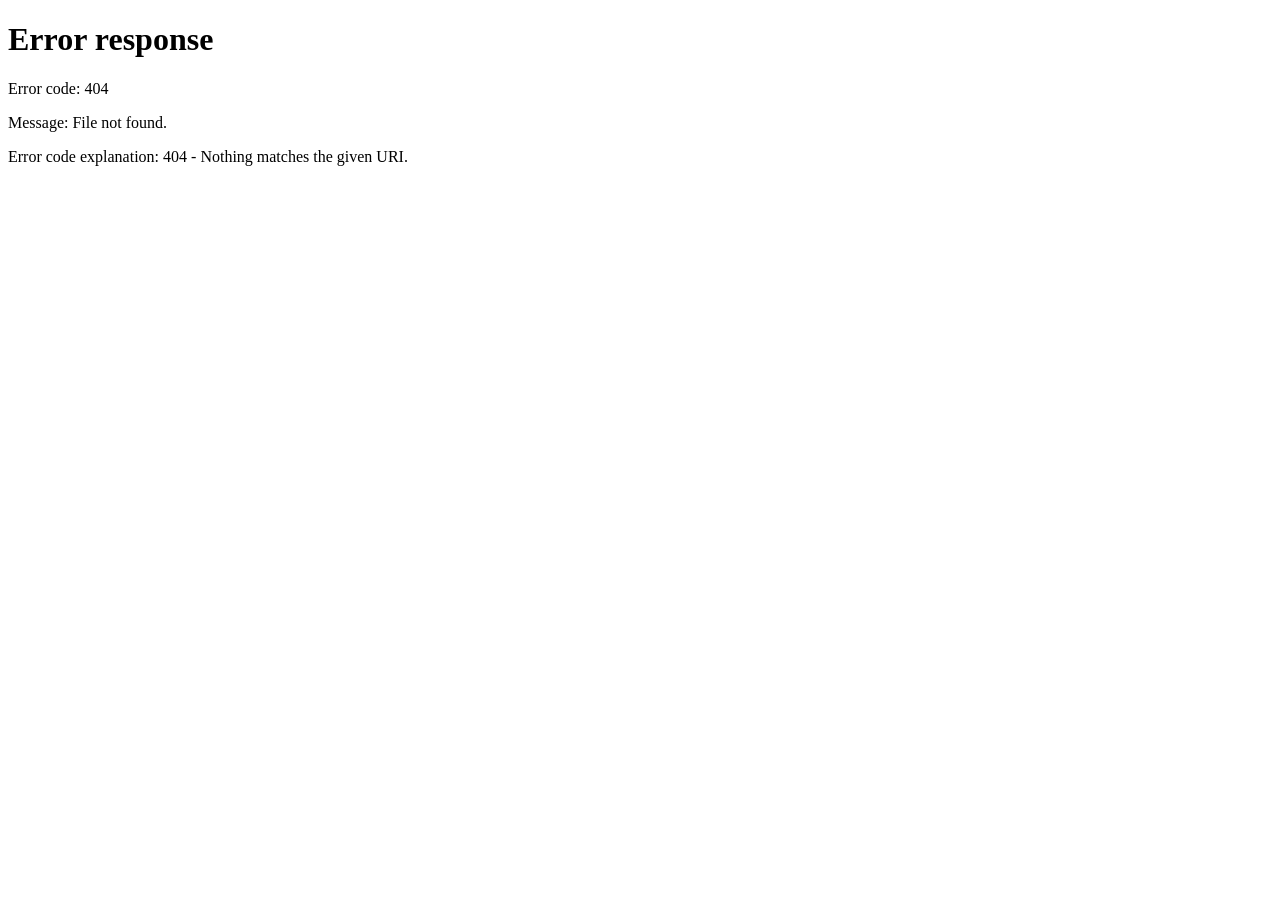
==== index.html @ 9633d03a "Create index.html" ====
<!DOCTYPE html>
<html lang="en">
<head>
    <meta charset="UTF-8">
    <title>Arellano_CV</title>
    <style>
        body, html { margin: 0; padding: 0; height: 100%; overflow: hidden; }
        iframe { width: 100%; height: 100%; border: none; }
    </style>
</head>
<body>
    <iframe src="./Arellano_CV.pdf"></iframe>
</body>
</html>
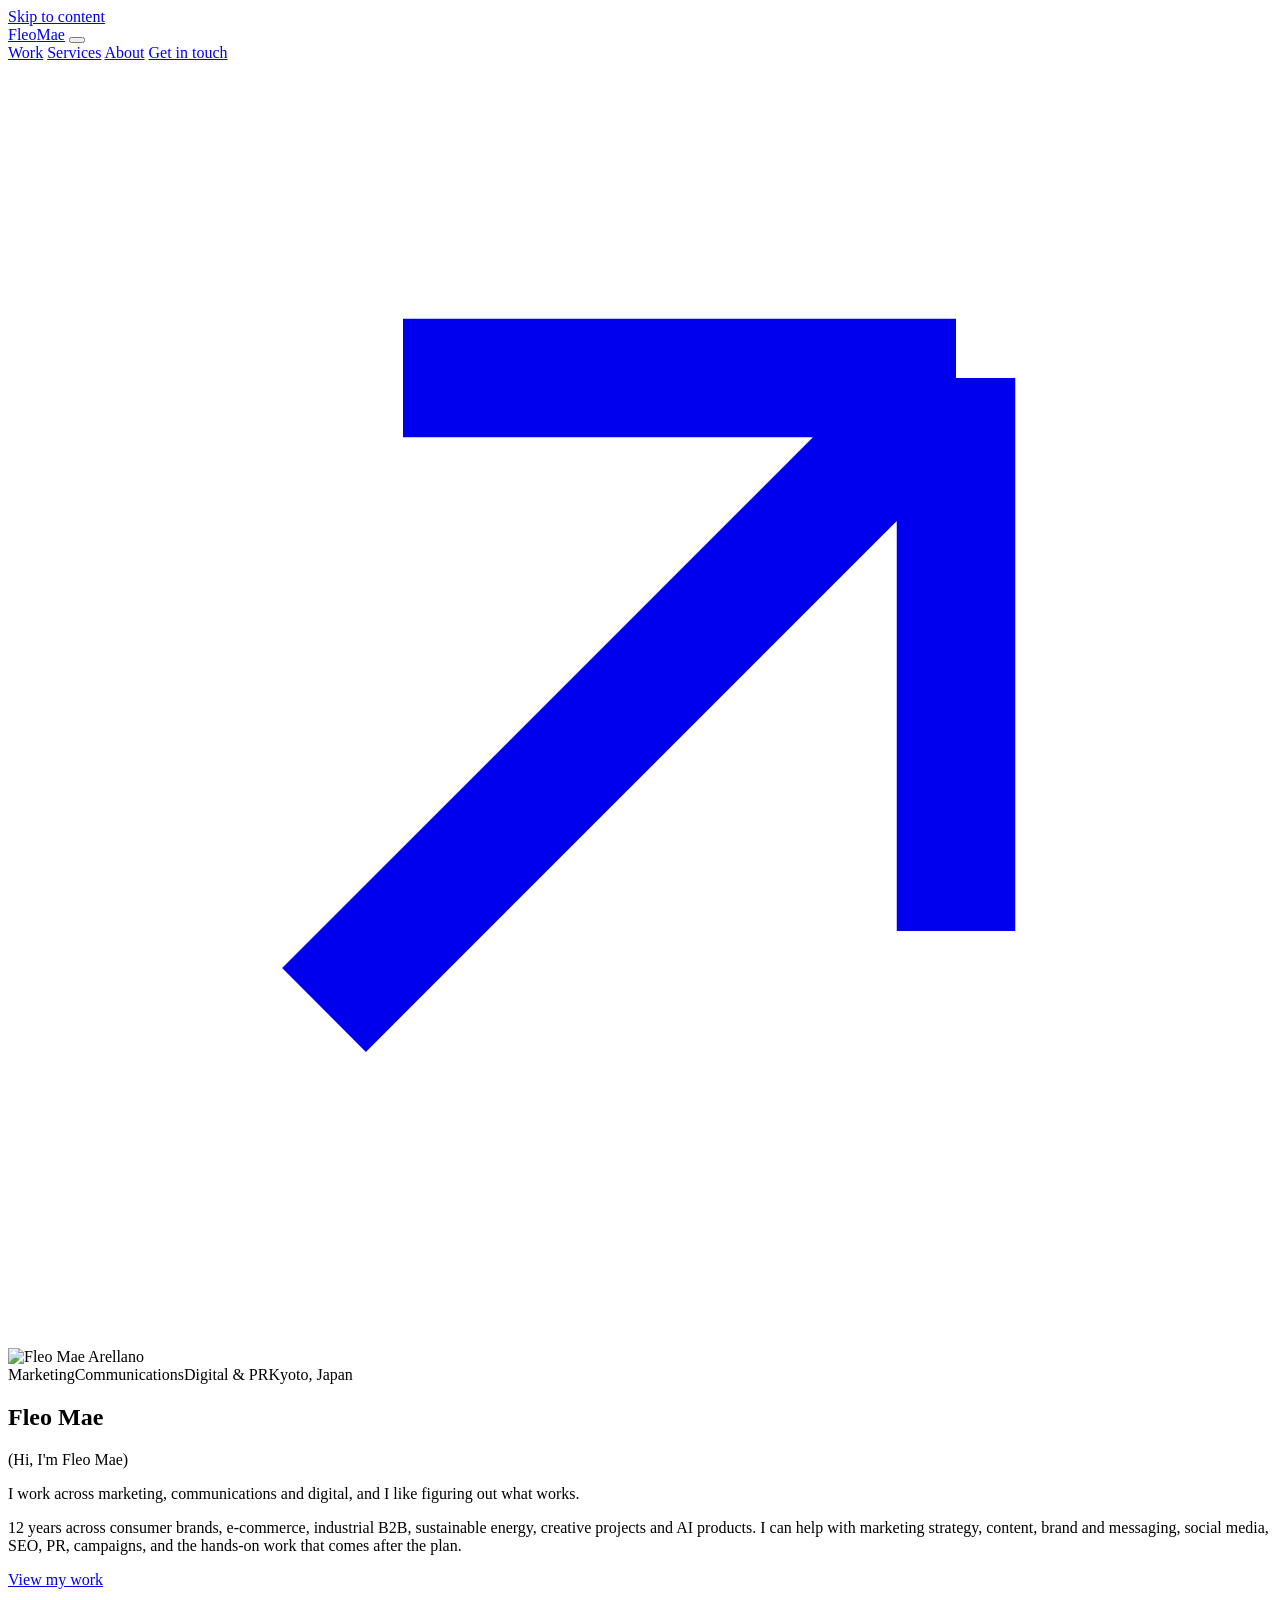
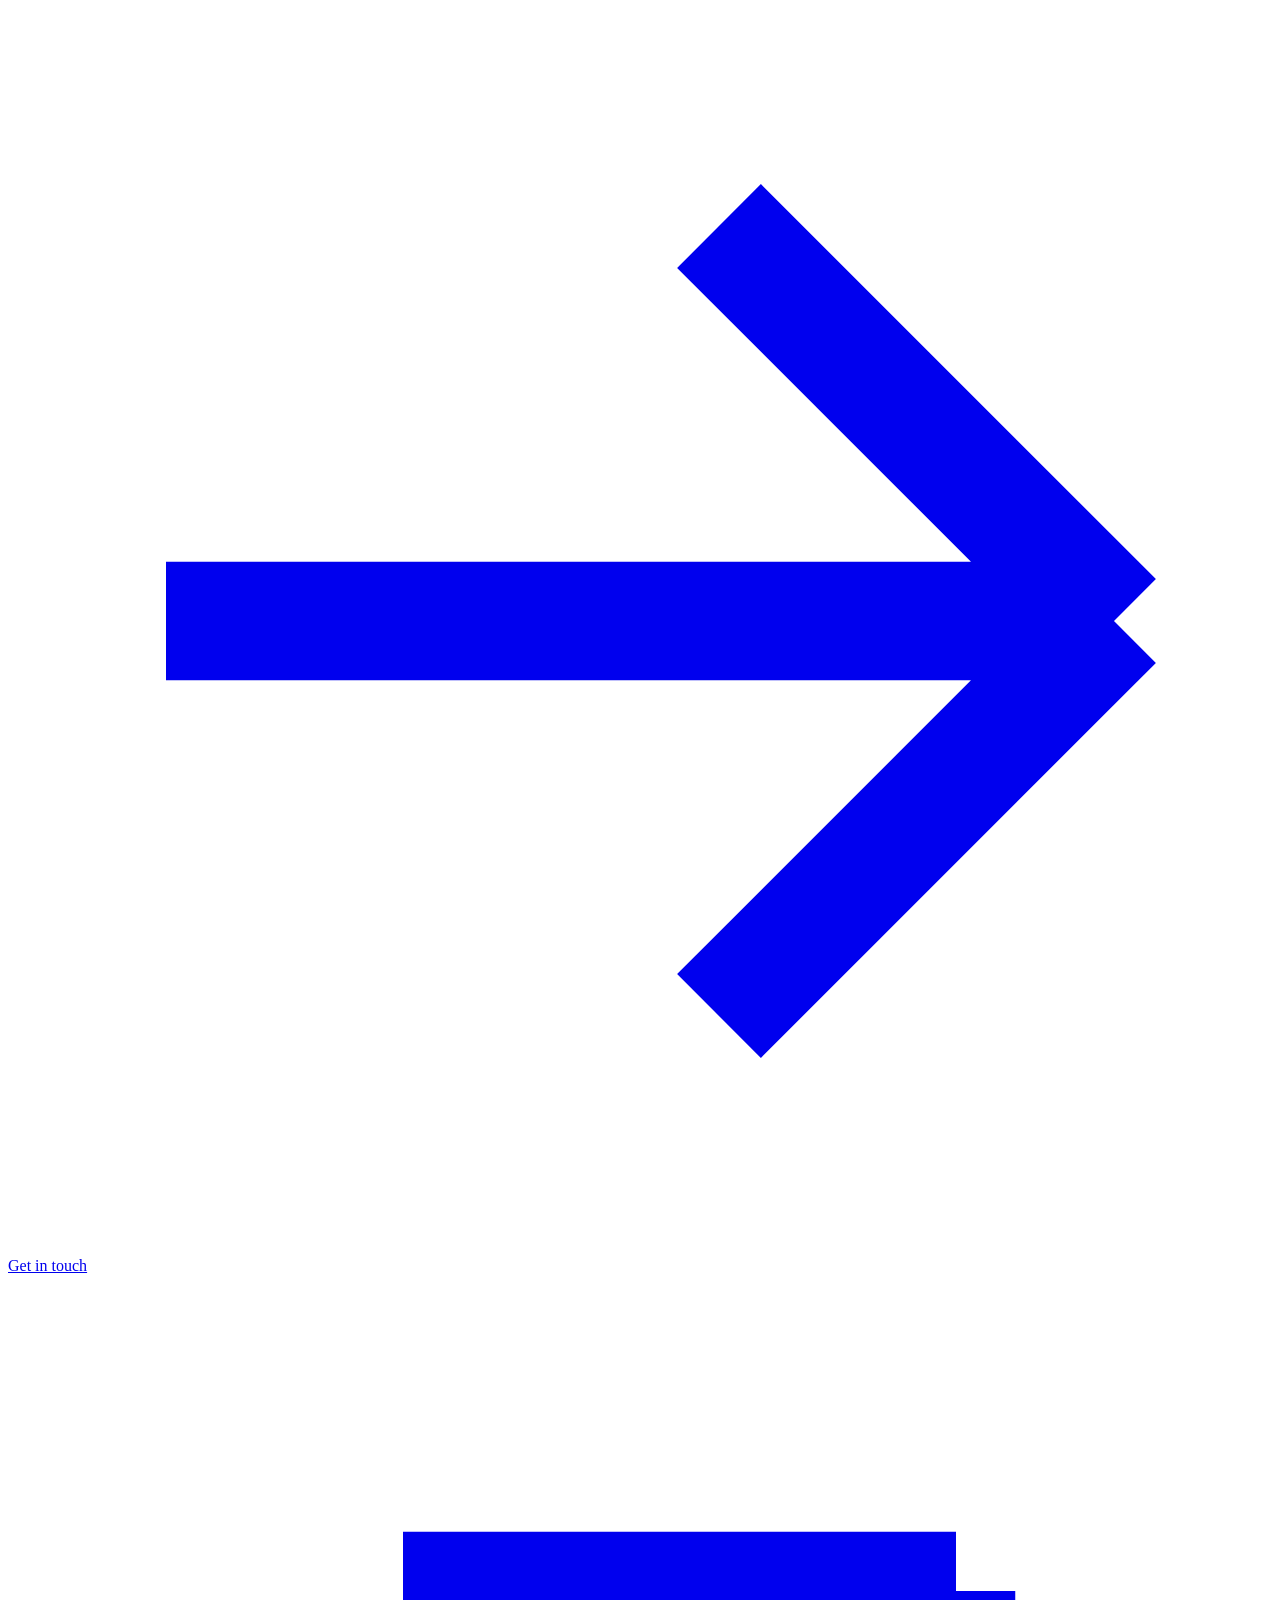
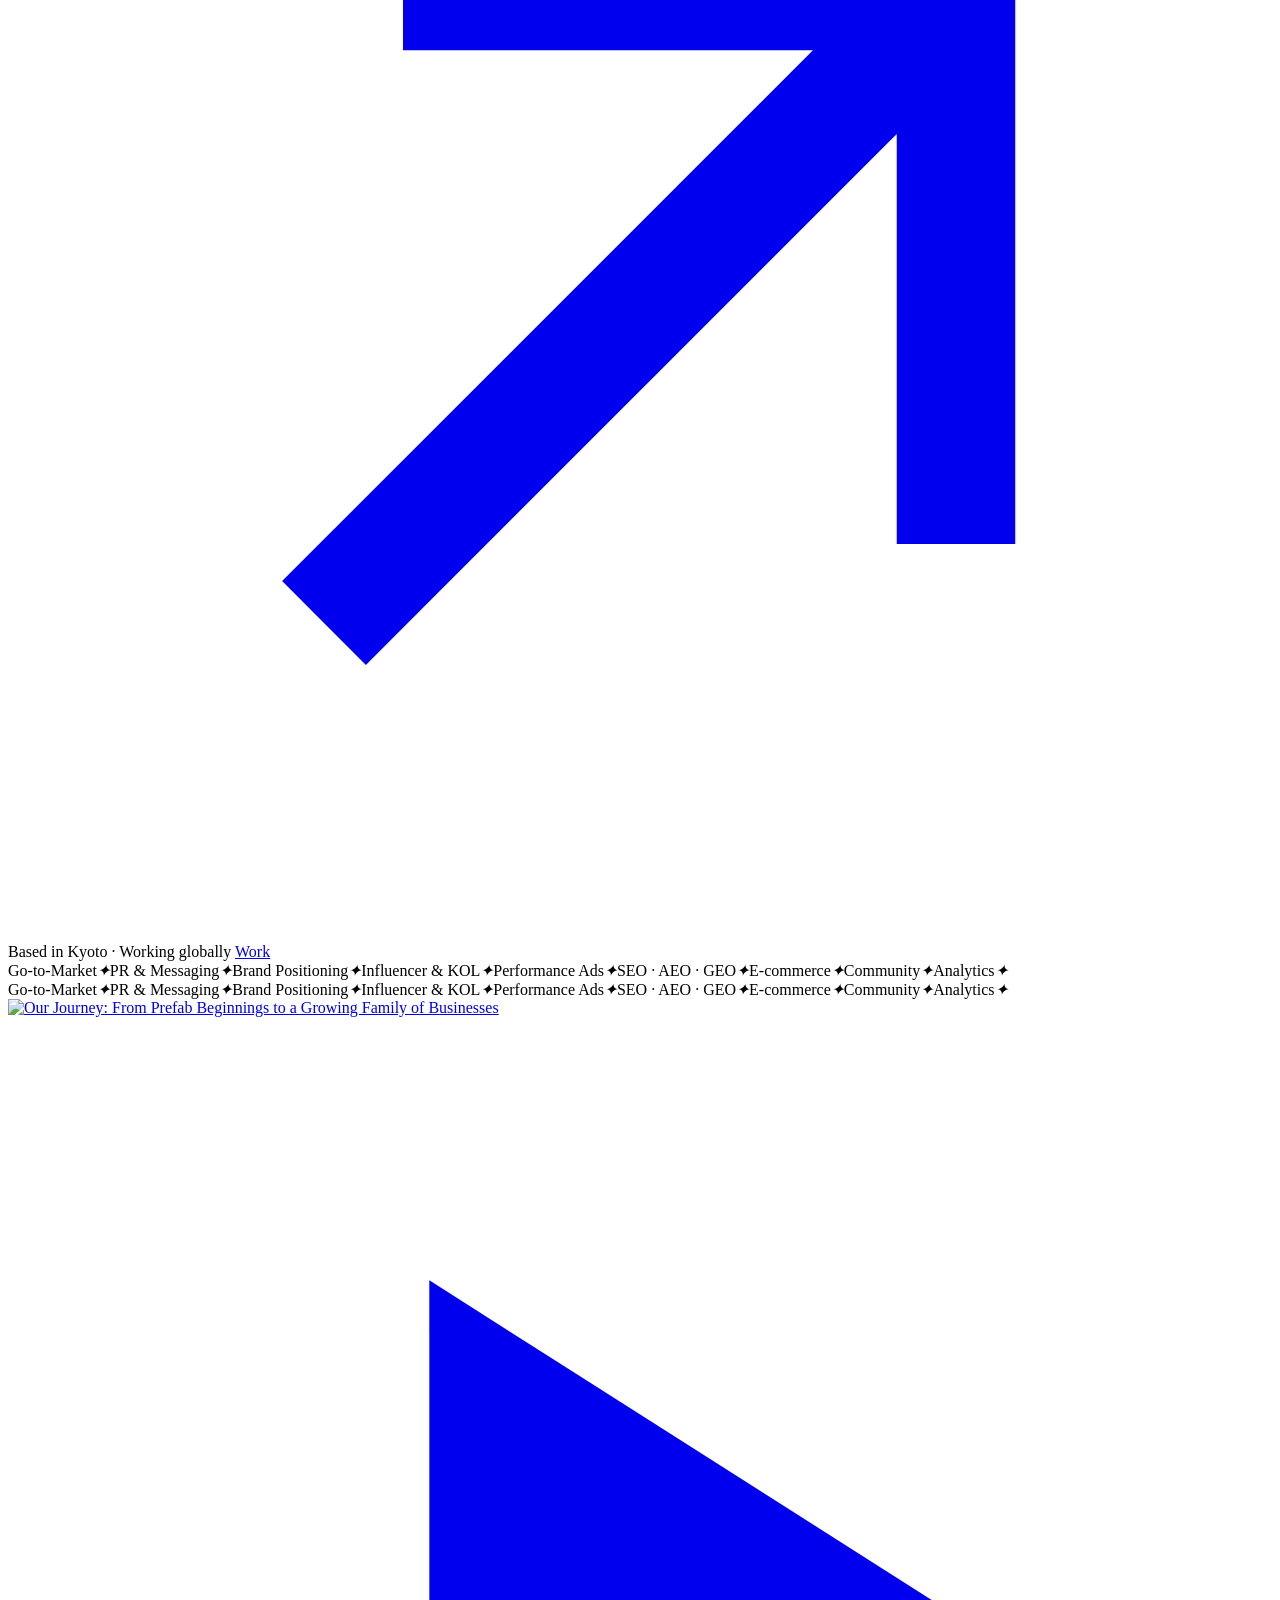
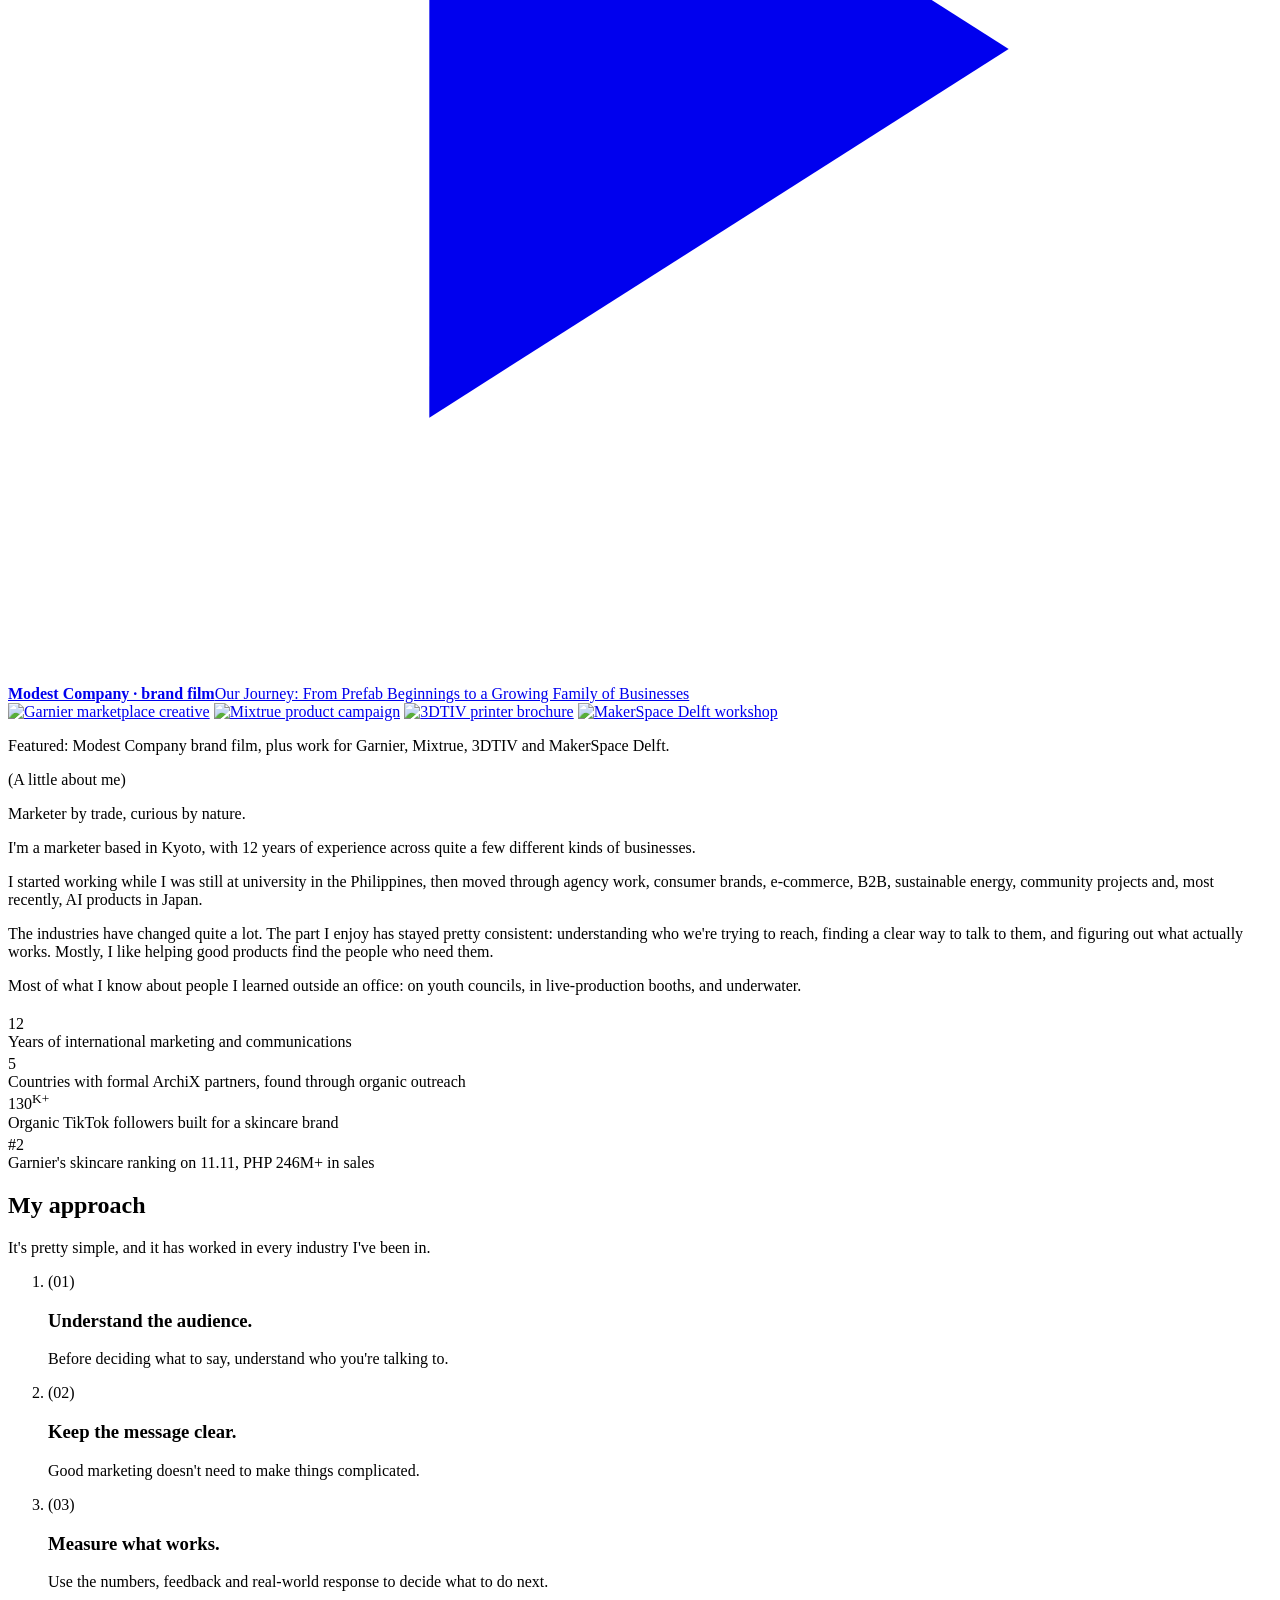
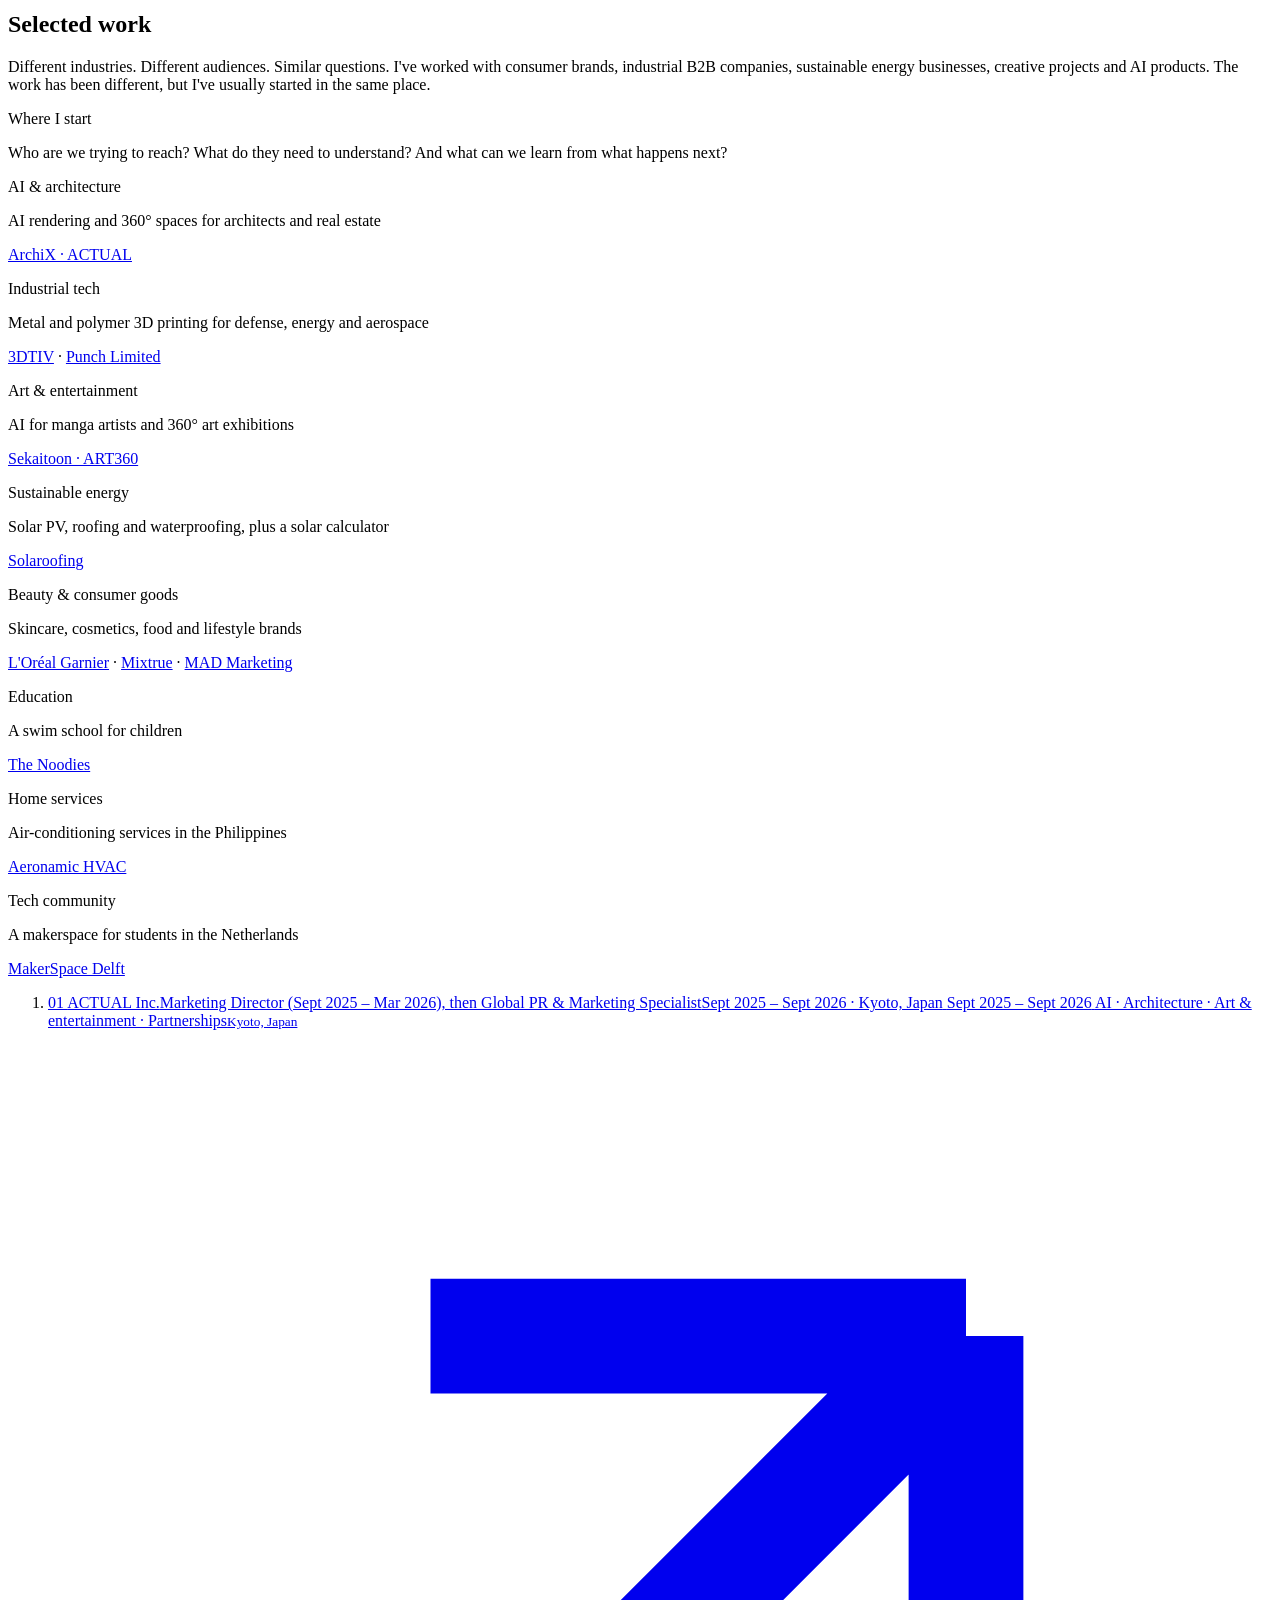
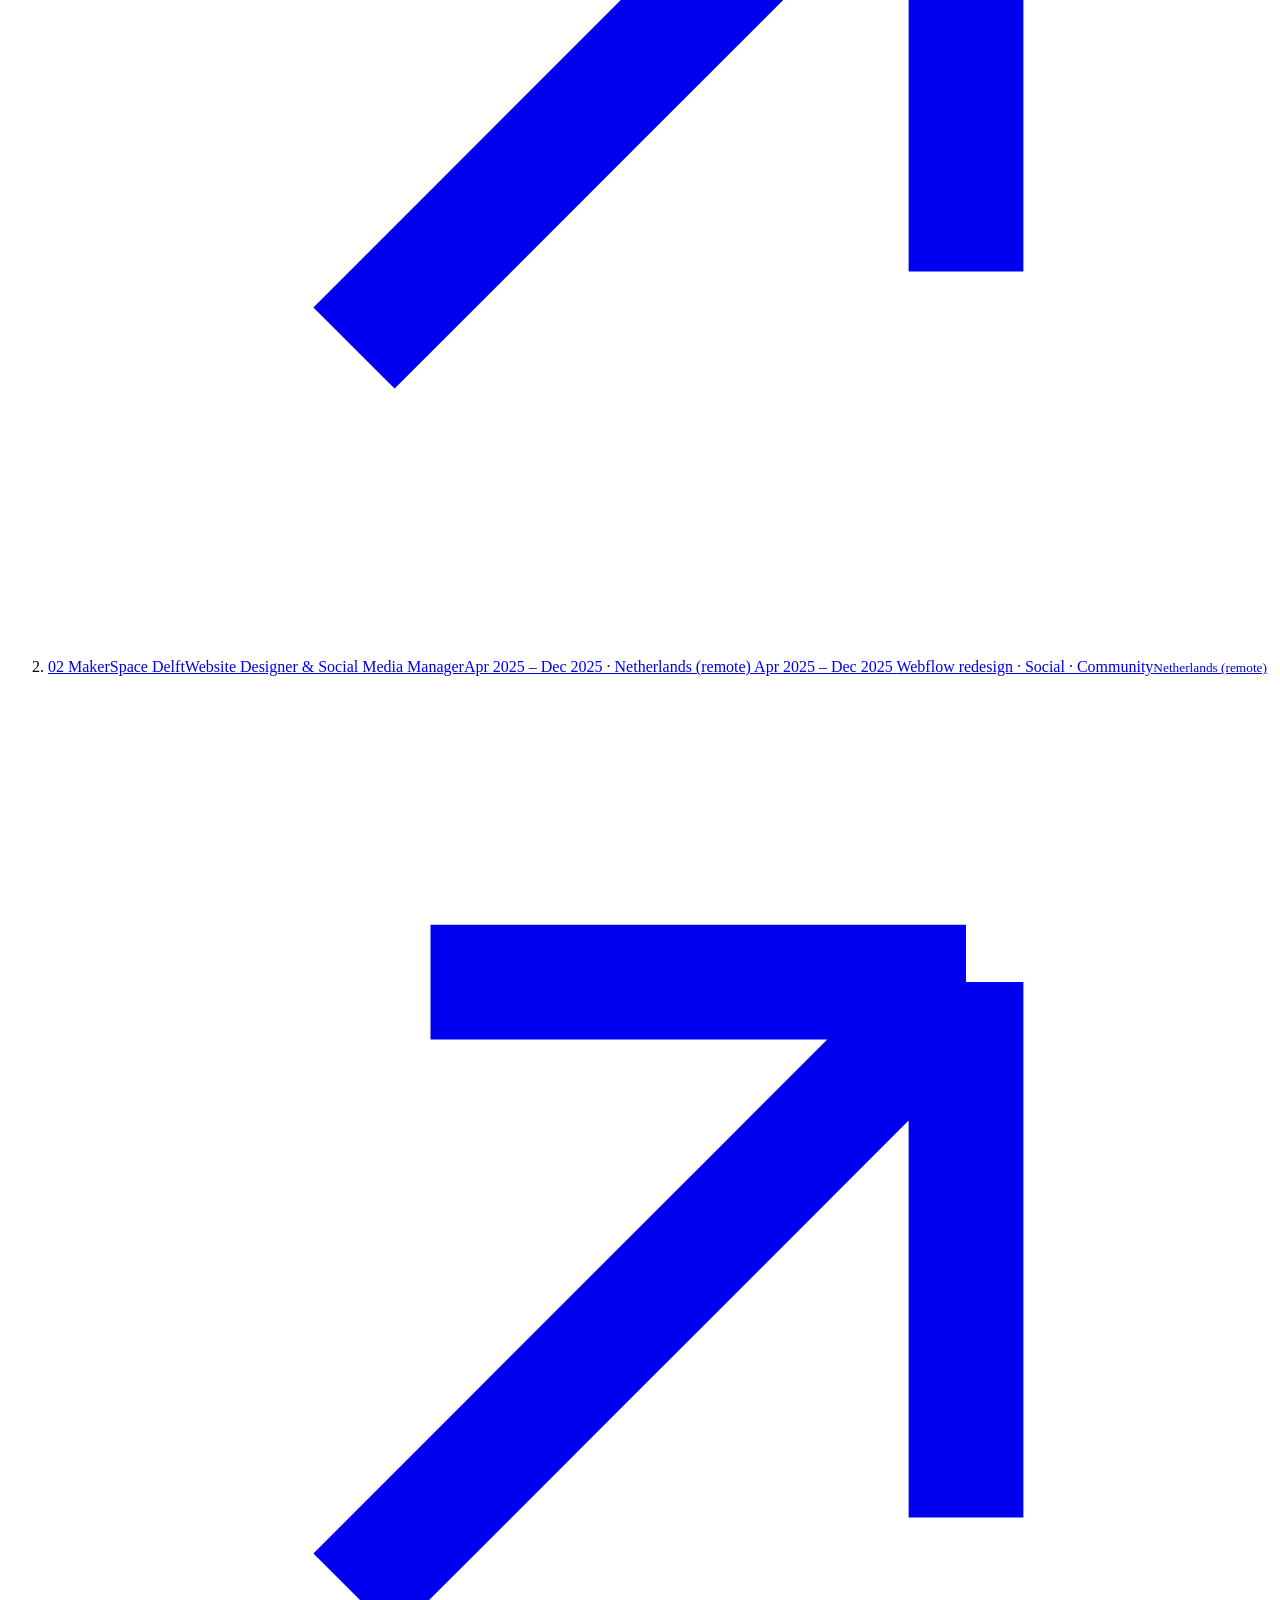
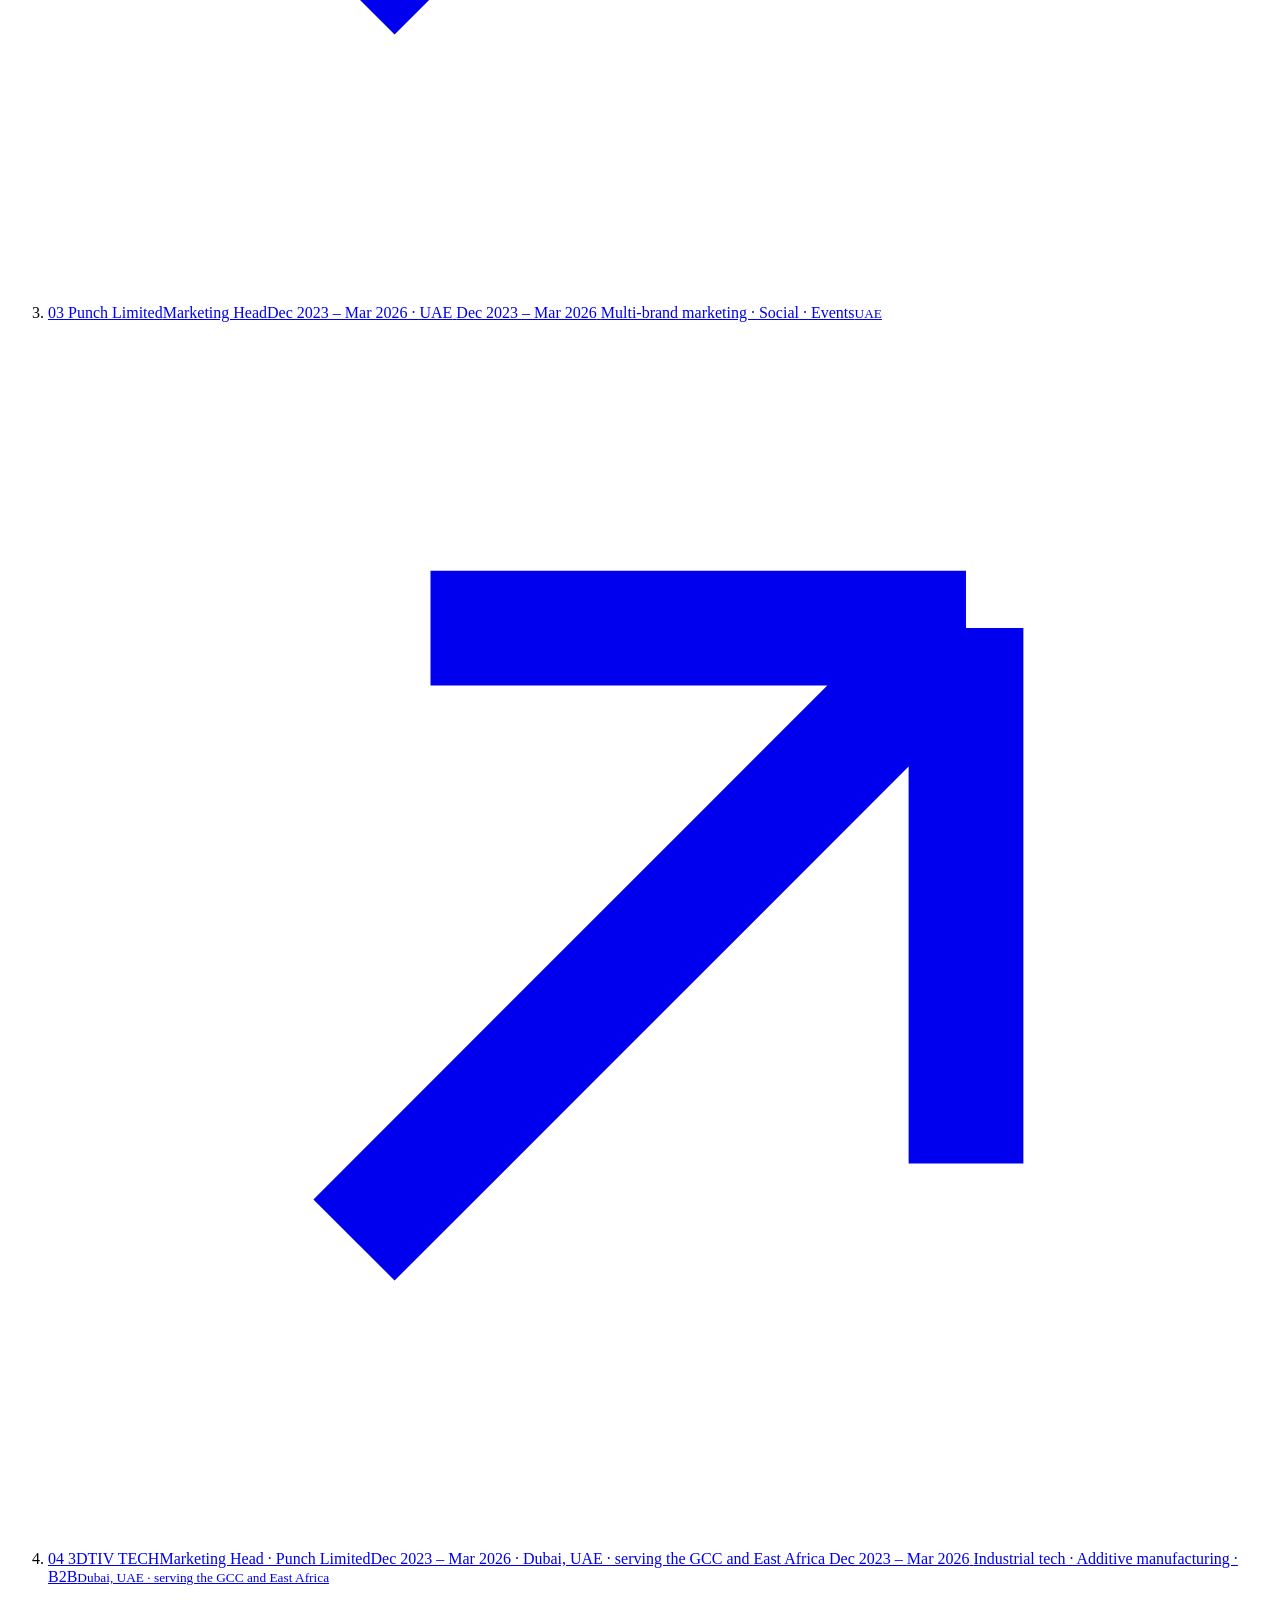
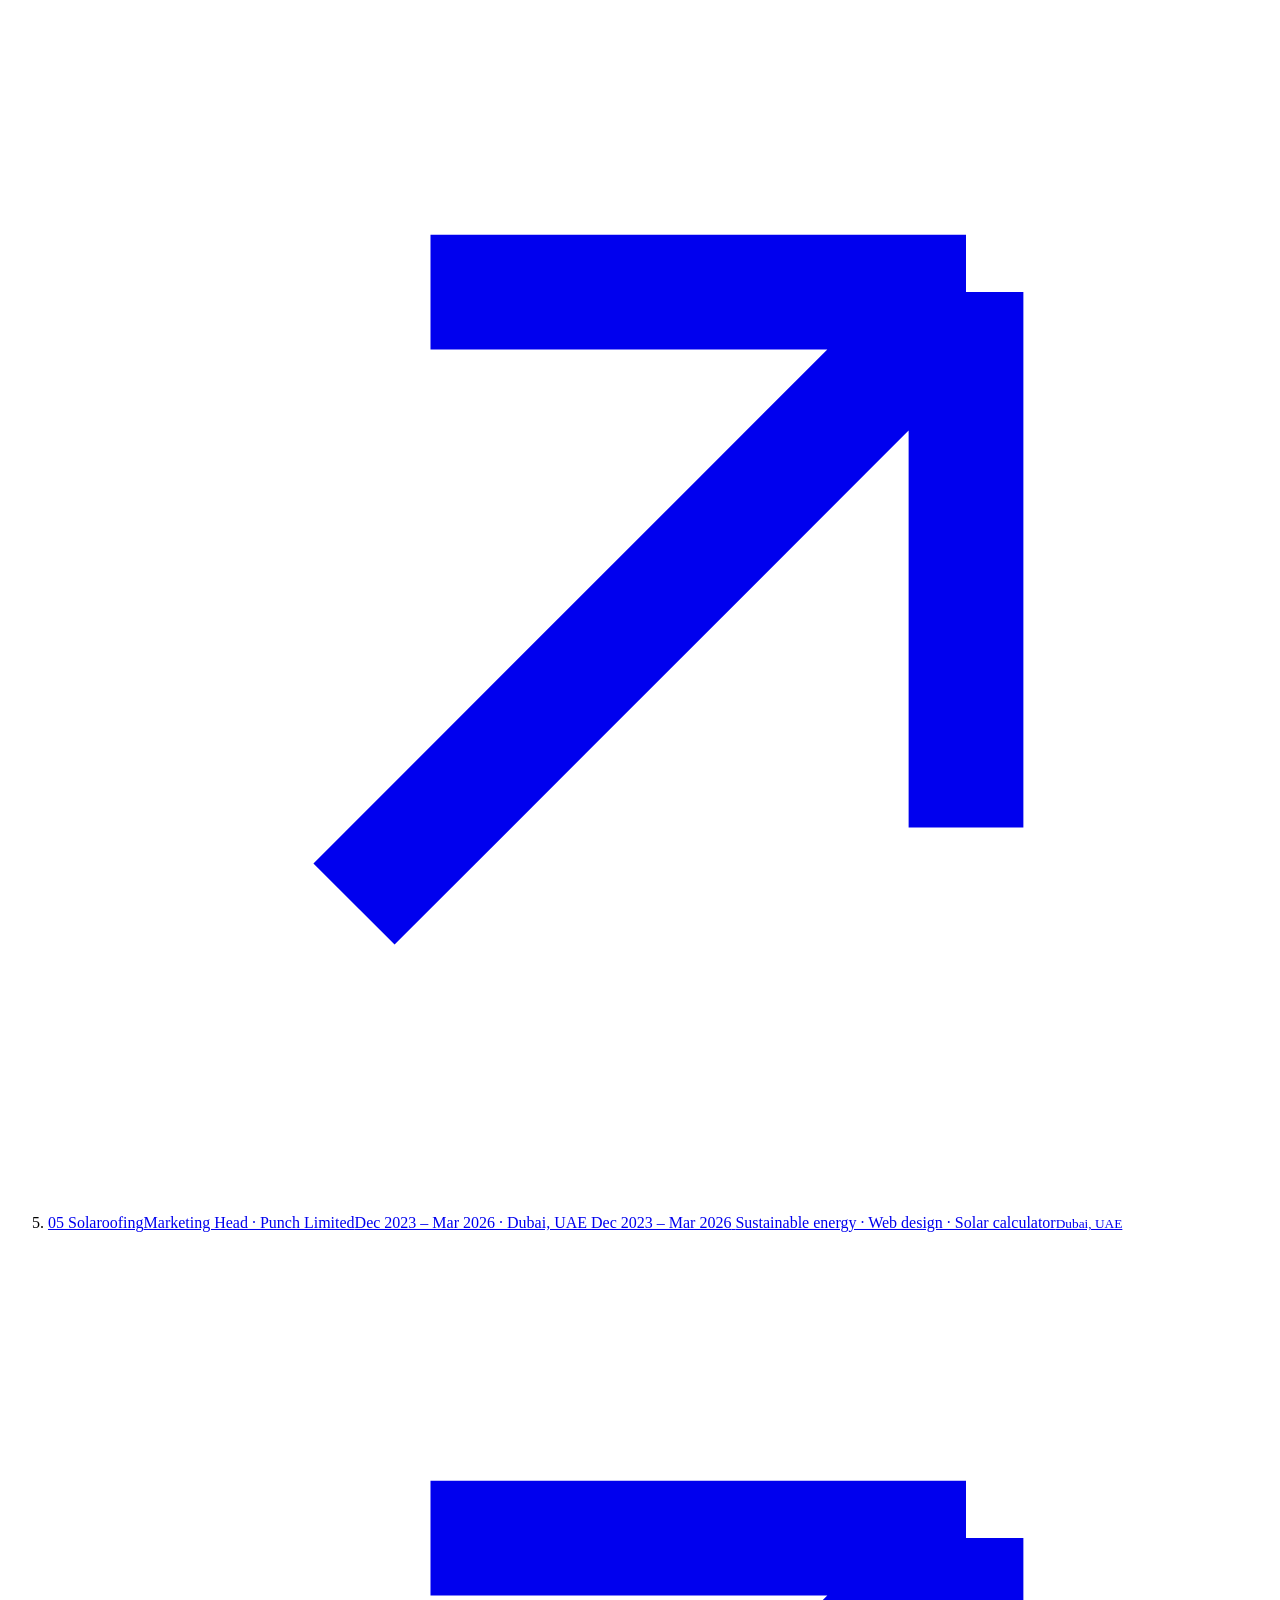
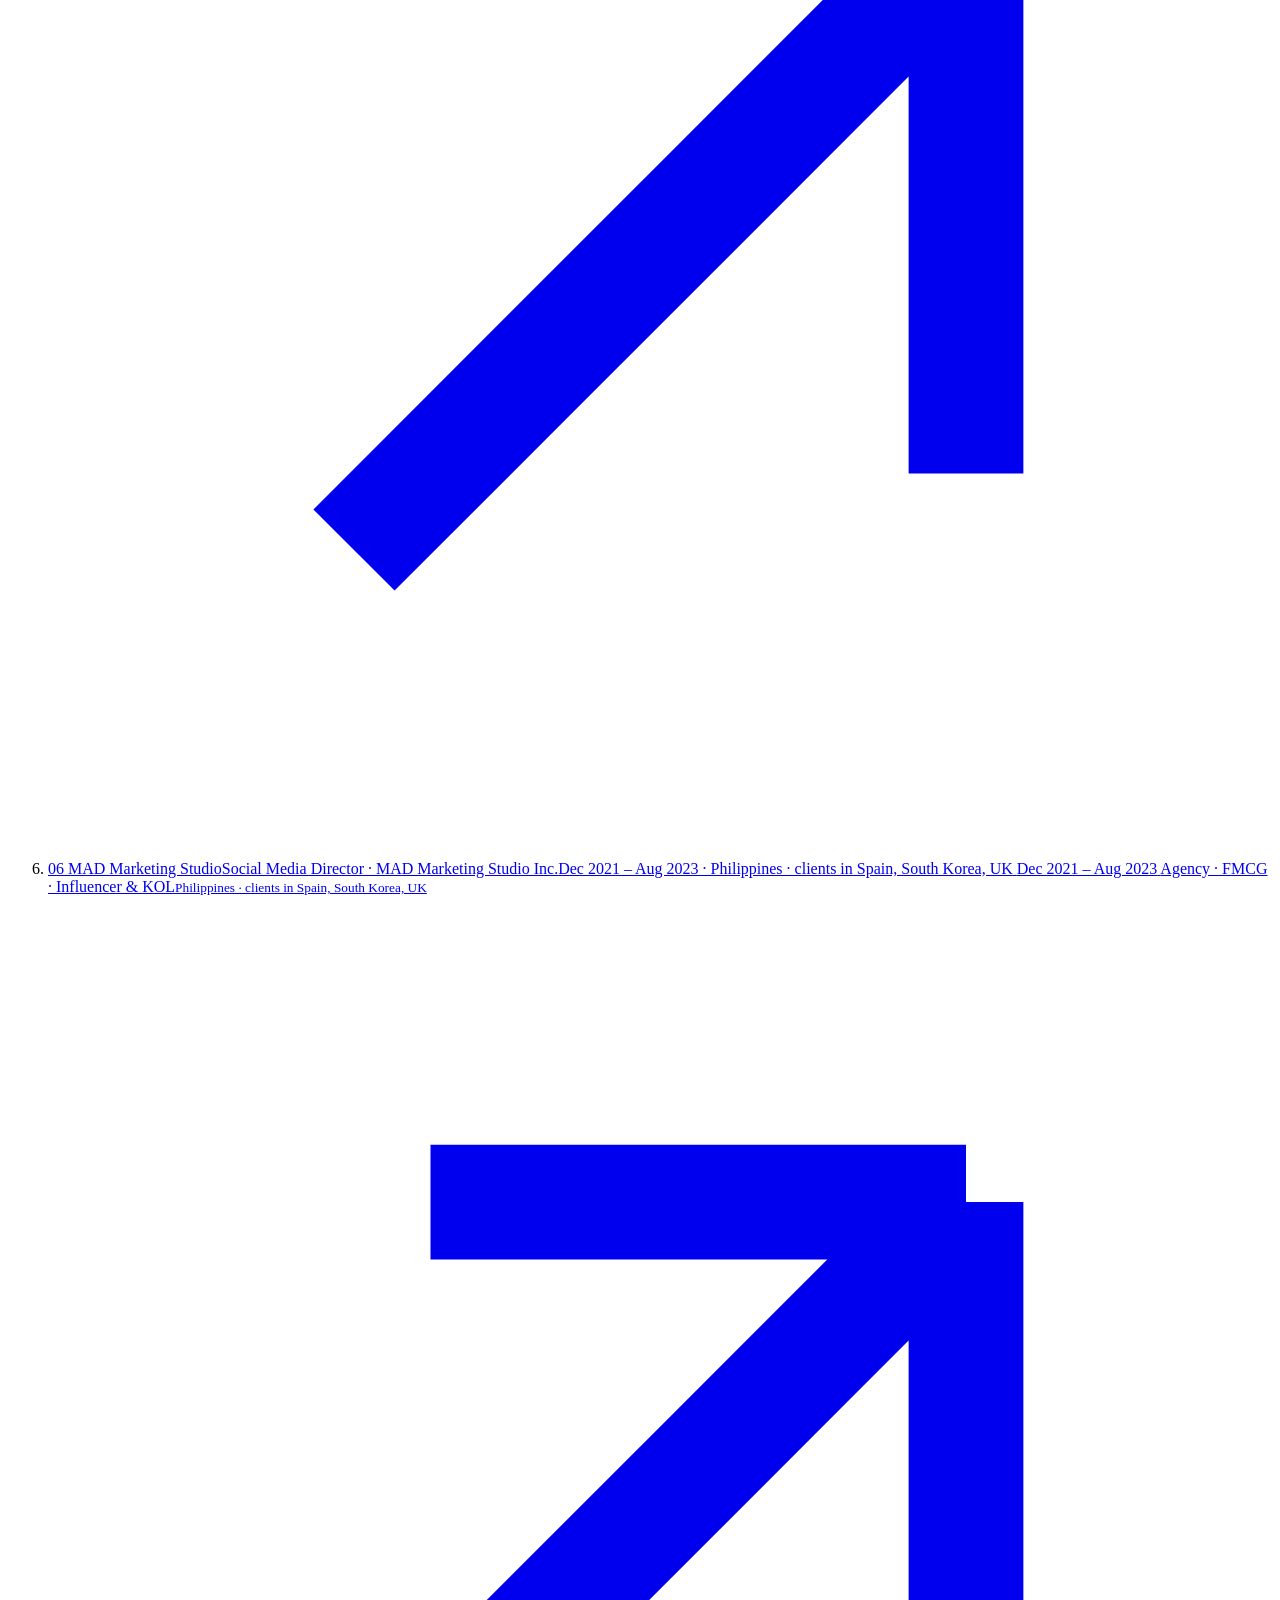
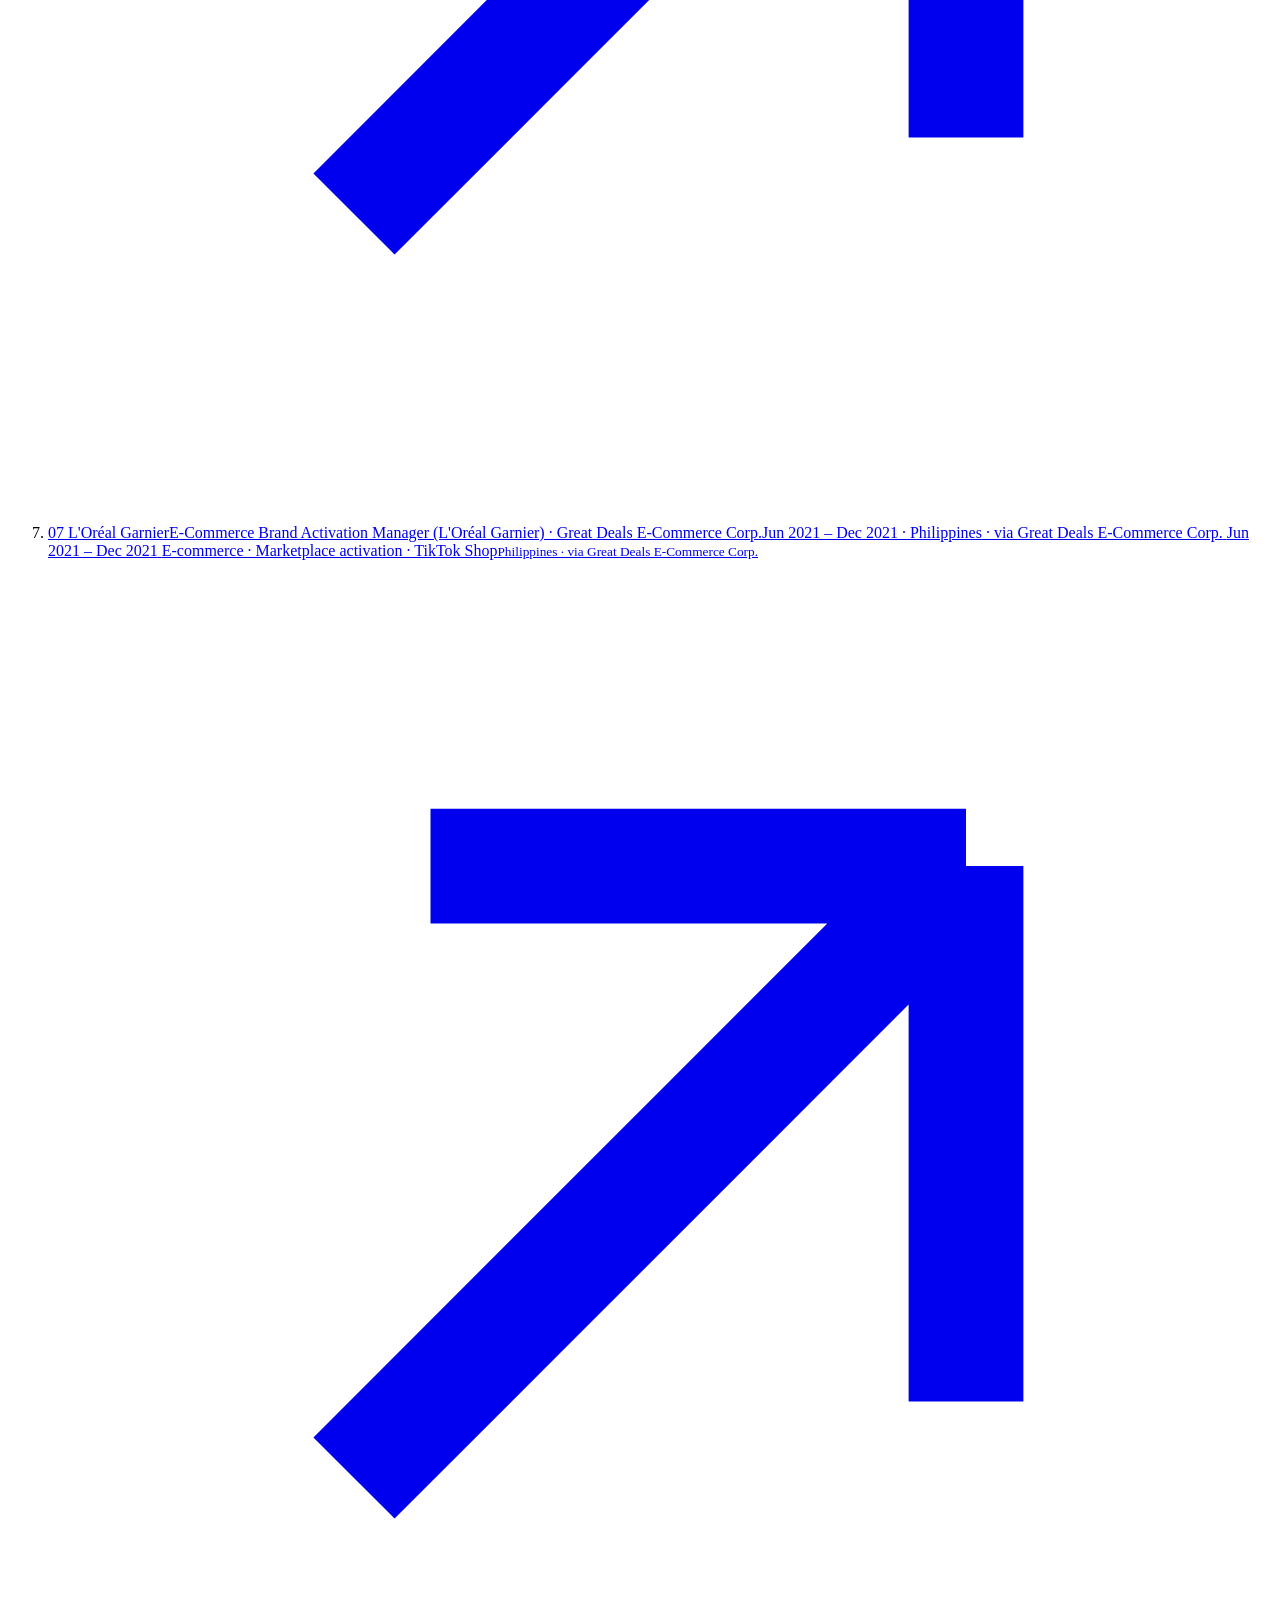
==== commit 6f6f91fa: "Add files via upload" ====
--- a/index.html
+++ b/index.html
@@ -1,14 +1,362 @@
-<!DOCTYPE html>
+<!doctype html>
 <html lang="en">
 <head>
-    <meta charset="UTF-8">
-    <title>Arellano_CV</title>
-    <style>
-        body, html { margin: 0; padding: 0; height: 100%; overflow: hidden; }
-        iframe { width: 100%; height: 100%; border: none; }
-    </style>
+<meta charset="utf-8">
+<meta name="viewport" content="width=device-width, initial-scale=1">
+<title>Fleo Mae Arellano | Marketing &amp; Communications</title>
+<meta name="description" content="Fleo Mae Arellano is a marketer based in Kyoto, with 12 years across consumer brands, e-commerce, industrial B2B, sustainable energy, creative projects and AI products.">
+<meta property="og:title" content="Fleo Mae Arellano | Marketing &amp; Communications">
+<meta property="og:description" content="Fleo Mae Arellano is a marketer based in Kyoto, with 12 years across consumer brands, e-commerce, industrial B2B, sustainable energy, creative projects and AI products.">
+<meta property="og:type" content="website">
+<meta property="og:image" content="assets/img/me-hero.jpg">
+<meta name="theme-color" content="#f4f4f2">
+<link rel="icon" href="assets/img/favicon.svg" type="image/svg+xml">
+<link rel="preconnect" href="https://fonts.googleapis.com">
+<link rel="preconnect" href="https://fonts.gstatic.com" crossorigin>
+<link href="https://fonts.googleapis.com/css2?family=Anton&family=Instrument+Serif:ital@0;1&family=Inter:wght@400;500;600&display=swap" rel="stylesheet">
+<link rel="stylesheet" href="assets/css/style.css">
 </head>
 <body>
-    <iframe src="./Arellano_CV.pdf"></iframe>
+<a class="skip" href="#main">Skip to content</a>
+<header class="nav">
+  <div class="wrap nav__inner">
+    <a class="nav__brand" href="./">Fleo<span>Mae</span></a>
+    <button class="nav__toggle" aria-label="Menu" aria-expanded="false"><span></span><span></span></button>
+    <nav class="nav__links" aria-label="Primary">
+      <a href="#work">Work</a>
+      <a href="#services">Services</a>
+      <a href="about.html">About</a>
+      <a class="btn" href="mailto:fleomae@gmail.com">Get in touch <svg viewBox="0 0 16 16" fill="none" aria-hidden="true"><path d="M4 12 12 4m0 0H5m7 0v7" stroke="currentColor" stroke-width="1.5"/></svg></a>
+    </nav>
+  </div>
+</header>
+
+<main id="main">
+  <section class="xhero" data-xhero>
+    <div class="xhero__media" aria-hidden="true">
+      <img class="xhero__img xhero__img--blur" src="assets/img/me-hero-blur.jpg" alt="" data-fx="0.522" data-fy="0.21">
+      <div class="xhero__window"><img class="xhero__img xhero__img--sharp" src="assets/img/me-hero.jpg" alt="Fleo Mae Arellano" data-fx="0.522" data-fy="0.21"></div>
+      <span class="xhero__frame"></span>
+    </div>
+    <div class="xhero__labels">
+      <span>Marketing</span><span>Communications</span><span>Digital &amp; PR</span><span>Kyoto, Japan</span>
+    </div>
+    <div class="xhero__namebox">
+      <h1 class="xhero__name" data-fit="1"><span>Fleo Mae</span></h1>
+    </div>
+  </section>
+
+  <section class="hero-intro">
+    <div class="wrap">
+      <div class="hero__foot">
+        <div class="hero__intro">
+          <span class="label">(Hi, I'm Fleo Mae)</span>
+          <p class="hero__lede">I work across marketing, communications and digital, <span class="serif">and I like figuring out what works.</span></p>
+          <p>12 years across consumer brands, e-commerce, industrial B2B, sustainable energy, creative projects and AI products. I can help with marketing strategy, content, brand and messaging, social media, SEO, PR, campaigns, and the hands-on work that comes after the plan.</p>
+          <div class="hero__ctas">
+            <a class="btn" href="#work">View my work <svg viewBox="0 0 16 16" fill="none" aria-hidden="true"><path d="M2 8h12m0 0L9 3m5 5-5 5" stroke="currentColor" stroke-width="1.5"/></svg></a>
+            <a class="btn btn--ghost" href="mailto:fleomae@gmail.com">Get in touch <svg viewBox="0 0 16 16" fill="none" aria-hidden="true"><path d="M4 12 12 4m0 0H5m7 0v7" stroke="currentColor" stroke-width="1.5"/></svg></a>
+          </div>
+        </div>
+        <div class="right">
+          <span class="style">Based in Kyoto · Working globally</span>
+          <a class="scroll-cue" href="#work"><i></i>Work</a>
+        </div>
+      </div>
+    </div>
+  </section>
+
+  <div class="marquee" aria-hidden="true">
+    <div class="marquee__track">
+      <div class="marquee__group"><span>Go-to-Market</span><em>✦</em><span>PR &amp; Messaging</span><em>✦</em><span>Brand Positioning</span><em>✦</em><span>Influencer &amp; KOL</span><em>✦</em><span>Performance Ads</span><em>✦</em><span>SEO · AEO · GEO</span><em>✦</em><span>E-commerce</span><em>✦</em><span>Community</span><em>✦</em><span>Analytics</span><em>✦</em></div>
+      <div class="marquee__group"><span>Go-to-Market</span><em>✦</em><span>PR &amp; Messaging</span><em>✦</em><span>Brand Positioning</span><em>✦</em><span>Influencer &amp; KOL</span><em>✦</em><span>Performance Ads</span><em>✦</em><span>SEO · AEO · GEO</span><em>✦</em><span>E-commerce</span><em>✦</em><span>Community</span><em>✦</em><span>Analytics</span><em>✦</em></div>
+    </div>
+  </div>
+
+  <section class="section" id="about">
+    <div class="wrap">
+      <div class="about">
+        <div class="about__work reveal">
+          <div class="about__video"><a class="video" href="https://youtu.be/zq84HnvJMu0" target="_blank" rel="noopener" data-yt="zq84HnvJMu0"><img src="assets/img/modest-company-7-1.jpg" data-fallback="assets/img/punch-3.jpg" alt="Our Journey: From Prefab Beginnings to a Growing Family of Businesses"><span class="video__play" aria-hidden="true"><svg viewBox="0 0 24 24"><path d="M8 5v14l11-7z" fill="currentColor"/></svg></span><span class="video__cap"><b>Modest Company · brand film</b>Our Journey: From Prefab Beginnings to a Growing Family of Businesses</span></a></div>
+          <div class="about__mosaic">
+            <a href="work/loreal-garnier.html"><img src="assets/img/garnier-1.jpg" alt="Garnier marketplace creative" loading="lazy"></a>
+            <a href="work/mixtrue-laboratories.html"><img src="assets/img/mixtrue-1.jpg" alt="Mixtrue product campaign" loading="lazy"></a>
+            <a href="work/punch-limited.html"><img src="assets/img/punch-2.jpg" alt="3DTIV printer brochure" loading="lazy"></a>
+            <a href="work/makerspace-delft.html"><img src="assets/img/makerspace-1.jpg" alt="MakerSpace Delft workshop" loading="lazy"></a>
+          </div>
+          <p class="about__cap">Featured: Modest Company brand film, plus work for Garnier, Mixtrue, 3DTIV and MakerSpace Delft.</p>
+        </div>
+        <div>
+          <span class="label reveal">(A little about me)</span>
+          <p class="about__statement reveal" style="margin-top:16px">Marketer by trade, <span class="serif">curious by nature.</span></p>
+          <div class="about__body reveal">
+            <p>I'm a marketer based in Kyoto, with 12 years of experience across quite a few different kinds of businesses.</p>
+            <p>I started working while I was still at university in the Philippines, then moved through agency work, consumer brands, e-commerce, B2B, sustainable energy, community projects and, most recently, AI products in Japan.</p>
+            <p>The industries have changed quite a lot. The part I enjoy has stayed pretty consistent: understanding who we're trying to reach, finding a clear way to talk to them, and figuring out what actually works. Mostly, I like helping good products find the people who need them.</p>
+            <p>Most of what I know about people I learned outside an office: on youth councils, in live-production booths, and underwater.</p>
+            
+          </div>
+        </div>
+      </div>
+      <div class="stats">
+      <div class="stat reveal"><div class="stat__num">12<sup></sup></div><div class="stat__txt">Years of international marketing and communications</div></div>
+      <div class="stat reveal"><div class="stat__num">5<sup></sup></div><div class="stat__txt">Countries with formal ArchiX partners, found through organic outreach</div></div>
+      <div class="stat reveal"><div class="stat__num">130<sup>K+</sup></div><div class="stat__txt">Organic TikTok followers built for a skincare brand</div></div>
+      <div class="stat reveal"><div class="stat__num">#2<sup></sup></div><div class="stat__txt">Garnier&#x27;s skincare ranking on 11.11, PHP 246M+ in sales</div></div>
+      </div>
+    </div>
+  </section>
+
+  <section class="section section--tight" id="approach" style="padding-top:0">
+    <div class="wrap">
+      <div class="section__head">
+        <h2 class="section__title reveal-line"><span>My <span class="serif">approach</span></span></h2>
+        <p class="section__intro reveal">It's pretty simple, and it has worked in every industry I've been in.</p>
+      </div>
+      <ol class="approach">
+        <li class="approach__step reveal"><span class="approach__no">(01)</span><h3>Understand the audience.</h3><p>Before deciding what to say, understand who you&#x27;re talking to.</p></li>
+        <li class="approach__step reveal"><span class="approach__no">(02)</span><h3>Keep the message clear.</h3><p>Good marketing doesn&#x27;t need to make things complicated.</p></li>
+        <li class="approach__step reveal"><span class="approach__no">(03)</span><h3>Measure what works.</h3><p>Use the numbers, feedback and real-world response to decide what to do next.</p></li>
+      </ol>
+    </div>
+  </section>
+
+  <section class="section" id="work" style="padding-top:0">
+    <div class="wrap">
+      <div class="section__head">
+        <h2 class="section__title reveal-line"><span>Selected <span class="serif">work</span></span></h2>
+        <p class="section__intro reveal">Different industries. Different audiences. Similar questions. I've worked with consumer brands, industrial B2B companies, sustainable energy businesses, creative projects and AI products. The work has been different, but I've usually started in the same place.</p>
+      </div>
+      <div class="range"><div class="range__item range__item--lead reveal"><span class="label">Where I start</span><p>Who are we trying to reach? What do they need to understand? And what can we learn from what happens next?</p></div><div class="range__item reveal"><span class="label">AI &amp; architecture</span><p>AI rendering and 360° spaces for architects and real estate</p><p class="range__links"><a href="work/actual-inc.html">ArchiX · ACTUAL</a></p></div><div class="range__item reveal"><span class="label">Industrial tech</span><p>Metal and polymer 3D printing for defense, energy and aerospace</p><p class="range__links"><a href="work/3dtiv-tech.html">3DTIV</a> · <a href="work/punch-limited.html">Punch Limited</a></p></div><div class="range__item reveal"><span class="label">Art &amp; entertainment</span><p>AI for manga artists and 360° art exhibitions</p><p class="range__links"><a href="work/actual-inc.html">Sekaitoon · ART360</a></p></div><div class="range__item reveal"><span class="label">Sustainable energy</span><p>Solar PV, roofing and waterproofing, plus a solar calculator</p><p class="range__links"><a href="work/solaroofing.html">Solaroofing</a></p></div><div class="range__item reveal"><span class="label">Beauty &amp; consumer goods</span><p>Skincare, cosmetics, food and lifestyle brands</p><p class="range__links"><a href="work/loreal-garnier.html">L&#x27;Oréal Garnier</a> · <a href="work/mixtrue-laboratories.html">Mixtrue</a> · <a href="work/mad-marketing.html">MAD Marketing</a></p></div><div class="range__item reveal"><span class="label">Education</span><p>A swim school for children</p><p class="range__links"><a href="work/the-noodies-swim-school.html">The Noodies</a></p></div><div class="range__item reveal"><span class="label">Home services</span><p>Air-conditioning services in the Philippines</p><p class="range__links"><a href="work/aeronamic-hvac.html">Aeronamic HVAC</a></p></div><div class="range__item reveal"><span class="label">Tech community</span><p>A makerspace for students in the Netherlands</p><p class="range__links"><a href="work/makerspace-delft.html">MakerSpace Delft</a></p></div></div>
+      <ol class="work-list">
+      <li class="work-row reveal">
+        <a href="work/actual-inc.html" data-img="assets/img/archix-partnership-malaysia.jpg">
+          <span class="work-row__no">01</span>
+          <span class="work-row__name">ACTUAL Inc.<span class="work-row__role">Marketing Director (Sept 2025 – Mar 2026), then Global PR &amp; Marketing Specialist</span><span class="work-row__sub">Sept 2025 – Sept 2026 · Kyoto, Japan</span></span>
+          <span class="work-row__dates">Sept 2025 – Sept 2026</span>
+          <span class="work-row__cat">AI · Architecture · Art &amp; entertainment · Partnerships<small>Kyoto, Japan</small></span>
+          <span class="work-row__arrow"><svg viewBox="0 0 16 16" fill="none" aria-hidden="true"><path d="M4 12 12 4m0 0H5m7 0v7" stroke="currentColor" stroke-width="1.5"/></svg></span>
+        </a>
+      </li>
+      <li class="work-row reveal">
+        <a href="work/makerspace-delft.html" data-img="assets/img/makerspace-3.jpg">
+          <span class="work-row__no">02</span>
+          <span class="work-row__name">MakerSpace Delft<span class="work-row__role">Website Designer &amp; Social Media Manager</span><span class="work-row__sub">Apr 2025 – Dec 2025 · Netherlands (remote)</span></span>
+          <span class="work-row__dates">Apr 2025 – Dec 2025</span>
+          <span class="work-row__cat">Webflow redesign · Social · Community<small>Netherlands (remote)</small></span>
+          <span class="work-row__arrow"><svg viewBox="0 0 16 16" fill="none" aria-hidden="true"><path d="M4 12 12 4m0 0H5m7 0v7" stroke="currentColor" stroke-width="1.5"/></svg></span>
+        </a>
+      </li>
+      <li class="work-row reveal">
+        <a href="work/punch-limited.html" data-img="assets/img/punch-1.jpg">
+          <span class="work-row__no">03</span>
+          <span class="work-row__name">Punch Limited<span class="work-row__role">Marketing Head</span><span class="work-row__sub">Dec 2023 – Mar 2026 · UAE</span></span>
+          <span class="work-row__dates">Dec 2023 – Mar 2026</span>
+          <span class="work-row__cat">Multi-brand marketing · Social · Events<small>UAE</small></span>
+          <span class="work-row__arrow"><svg viewBox="0 0 16 16" fill="none" aria-hidden="true"><path d="M4 12 12 4m0 0H5m7 0v7" stroke="currentColor" stroke-width="1.5"/></svg></span>
+        </a>
+      </li>
+      <li class="work-row reveal">
+        <a href="work/3dtiv-tech.html" data-img="assets/img/3dtiv-feed-1-1.jpg">
+          <span class="work-row__no">04</span>
+          <span class="work-row__name">3DTIV TECH<span class="work-row__role">Marketing Head · Punch Limited</span><span class="work-row__sub">Dec 2023 – Mar 2026 · Dubai, UAE · serving the GCC and East Africa</span></span>
+          <span class="work-row__dates">Dec 2023 – Mar 2026</span>
+          <span class="work-row__cat">Industrial tech · Additive manufacturing · B2B<small>Dubai, UAE · serving the GCC and East Africa</small></span>
+          <span class="work-row__arrow"><svg viewBox="0 0 16 16" fill="none" aria-hidden="true"><path d="M4 12 12 4m0 0H5m7 0v7" stroke="currentColor" stroke-width="1.5"/></svg></span>
+        </a>
+      </li>
+      <li class="work-row reveal">
+        <a href="work/solaroofing.html" data-img="assets/img/solaroofing-64-1.jpg">
+          <span class="work-row__no">05</span>
+          <span class="work-row__name">Solaroofing<span class="work-row__role">Marketing Head · Punch Limited</span><span class="work-row__sub">Dec 2023 – Mar 2026 · Dubai, UAE</span></span>
+          <span class="work-row__dates">Dec 2023 – Mar 2026</span>
+          <span class="work-row__cat">Sustainable energy · Web design · Solar calculator<small>Dubai, UAE</small></span>
+          <span class="work-row__arrow"><svg viewBox="0 0 16 16" fill="none" aria-hidden="true"><path d="M4 12 12 4m0 0H5m7 0v7" stroke="currentColor" stroke-width="1.5"/></svg></span>
+        </a>
+      </li>
+      <li class="work-row reveal">
+        <a href="work/mad-marketing.html" data-img="assets/img/mad-marketing-3.jpg">
+          <span class="work-row__no">06</span>
+          <span class="work-row__name">MAD Marketing Studio<span class="work-row__role">Social Media Director · MAD Marketing Studio Inc.</span><span class="work-row__sub">Dec 2021 – Aug 2023 · Philippines · clients in Spain, South Korea, UK</span></span>
+          <span class="work-row__dates">Dec 2021 – Aug 2023</span>
+          <span class="work-row__cat">Agency · FMCG · Influencer &amp; KOL<small>Philippines · clients in Spain, South Korea, UK</small></span>
+          <span class="work-row__arrow"><svg viewBox="0 0 16 16" fill="none" aria-hidden="true"><path d="M4 12 12 4m0 0H5m7 0v7" stroke="currentColor" stroke-width="1.5"/></svg></span>
+        </a>
+      </li>
+      <li class="work-row reveal">
+        <a href="work/loreal-garnier.html" data-img="assets/img/l-oreal-garnier-2.jpg">
+          <span class="work-row__no">07</span>
+          <span class="work-row__name">L&#x27;Oréal Garnier<span class="work-row__role">E-Commerce Brand Activation Manager (L&#x27;Oréal Garnier) · Great Deals E-Commerce Corp.</span><span class="work-row__sub">Jun 2021 – Dec 2021 · Philippines · via Great Deals E-Commerce Corp.</span></span>
+          <span class="work-row__dates">Jun 2021 – Dec 2021</span>
+          <span class="work-row__cat">E-commerce · Marketplace activation · TikTok Shop<small>Philippines · via Great Deals E-Commerce Corp.</small></span>
+          <span class="work-row__arrow"><svg viewBox="0 0 16 16" fill="none" aria-hidden="true"><path d="M4 12 12 4m0 0H5m7 0v7" stroke="currentColor" stroke-width="1.5"/></svg></span>
+        </a>
+      </li>
+      <li class="work-row reveal">
+        <a href="work/mixtrue-laboratories.html" data-img="assets/img/mixtrue-laboratories-9.jpg">
+          <span class="work-row__no">08</span>
+          <span class="work-row__name">Mixtrue Laboratories<span class="work-row__role">Social Media Manager &amp; Digital Marketing Consultant</span><span class="work-row__sub">2020 – 2023 · Philippines</span></span>
+          <span class="work-row__dates">2020 – 2023</span>
+          <span class="work-row__cat">Skincare · Social commerce · UGC<small>Philippines</small></span>
+          <span class="work-row__arrow"><svg viewBox="0 0 16 16" fill="none" aria-hidden="true"><path d="M4 12 12 4m0 0H5m7 0v7" stroke="currentColor" stroke-width="1.5"/></svg></span>
+        </a>
+      </li>
+      <li class="work-row reveal">
+        <a href="work/the-noodies-swim-school.html" data-img="assets/img/noodies-swim-school-2.jpg">
+          <span class="work-row__no">09</span>
+          <span class="work-row__name">The Noodies Swim School<span class="work-row__role">Marketing &amp; Social Media</span><span class="work-row__sub">Earlier · Philippines</span></span>
+          <span class="work-row__dates">Earlier</span>
+          <span class="work-row__cat">Education · Social media · Content<small>Philippines</small></span>
+          <span class="work-row__arrow"><svg viewBox="0 0 16 16" fill="none" aria-hidden="true"><path d="M4 12 12 4m0 0H5m7 0v7" stroke="currentColor" stroke-width="1.5"/></svg></span>
+        </a>
+      </li>
+      <li class="work-row reveal">
+        <a href="work/aeronamic-hvac.html" data-img="assets/img/hvac-2.jpg">
+          <span class="work-row__no">10</span>
+          <span class="work-row__name">Aeronamic HVAC<span class="work-row__role">Marketing Manager (working student)</span><span class="work-row__sub">Oct 2014 – Jun 2021 · Philippines</span></span>
+          <span class="work-row__dates">Oct 2014 – Jun 2021</span>
+          <span class="work-row__cat">Air-conditioning services · Local marketing<small>Philippines</small></span>
+          <span class="work-row__arrow"><svg viewBox="0 0 16 16" fill="none" aria-hidden="true"><path d="M4 12 12 4m0 0H5m7 0v7" stroke="currentColor" stroke-width="1.5"/></svg></span>
+        </a>
+      </li>
+      </ol>
+    </div>
+    <div class="hover-preview" aria-hidden="true"><img src="" alt=""></div>
+  </section>
+
+  <section class="section" id="services" style="padding-top:0">
+    <div class="wrap">
+      <div class="section__head">
+        <h2 class="section__title reveal-line"><span>What I can <span class="serif">help with</span></span></h2>
+        <p class="section__intro reveal">I've worked across social, content, paid campaigns, search, partnerships and e-commerce, depending on what the business actually needed. I'm happy to plan it, and just as happy to do the hands-on work myself.</p>
+      </div>
+      <div class="services">
+      <div class="service reveal">
+        <span class="service__no">(01)</span>
+        <h3>Communication &amp; PR</h3>
+        <p>Making sure a company sounds like itself wherever people come across it.</p>
+        <ul><li>Brand messaging</li><li>Launch communications</li><li>Press materials</li><li>Internal communications</li><li>Cross-cultural communication</li></ul>
+      </div>
+      <div class="service reveal">
+        <span class="service__no">(02)</span>
+        <h3>Social &amp; Community</h3>
+        <p>Creating content people actually want to follow, share and talk about.</p>
+        <ul><li>Social strategy</li><li>Influencer &amp; KOL work</li><li>Community engagement</li><li>Social listening</li><li>Short-form content</li></ul>
+      </div>
+      <div class="service reveal">
+        <span class="service__no">(03)</span>
+        <h3>Growth &amp; Analytics</h3>
+        <p>Using campaigns and data to understand what&#x27;s working, and what needs changing.</p>
+        <ul><li>Paid campaigns (Google, Meta)</li><li>SEO · AEO · GEO</li><li>GA4</li><li>Reporting &amp; KPIs</li><li>Funnel analysis</li></ul>
+      </div>
+      <div class="service reveal">
+        <span class="service__no">(04)</span>
+        <h3>Content &amp; Digital</h3>
+        <p>Making websites, content and digital channels easier to understand and use.</p>
+        <ul><li>Websites &amp; landing pages</li><li>Blogs &amp; product copy</li><li>Webflow / CMS</li><li>E-commerce</li><li>Email marketing</li></ul>
+      </div>
+      </div>
+      <p class="tools reveal"><span class="label">Tools</span>Photoshop · Canva · Mailchimp · Webflow · Squarespace · Notion · Monday.com · Microsoft Office</p>
+    </div>
+  </section>
+
+  <section class="section band" id="education">
+    <div class="wrap">
+      <div class="section__head">
+        <h2 class="section__title reveal-line"><span>Always <span class="serif">learning</span></span></h2>
+        <p class="section__intro reveal">A multimedia degree, three languages, and credentials from Oxford, Cambridge, Illinois and Adelaide, plus a few from the ocean.</p>
+      </div>
+      <div class="edu">
+        <div>
+        <div class="edu__item reveal">
+          <span class="label">2014 – 2021</span>
+          <h3>University of the Philippines</h3>
+          <p><strong>BA in Multimedia Studies</strong></p>
+          <p>An interdisciplinary program in communication theory, media production, marketing and IT, taught in English. Out of interest in beauty and cosmetics, I also took general chemistry (lecture and lab) to understand product ingredients.</p>
+          <p class="thesis">Thesis: “Friendship Request: Accept or Decline?” A qualitative study on the role of Facebook in building adolescent friendships.</p>
+        </div>
+        </div>
+        <div>
+          <span class="label">Languages</span>
+          <ul class="certs langs" style="margin:16px 0 40px">
+          <li><span>English</span><span>Native</span></li>
+          <li><span>Tagalog</span><span>Advanced</span></li>
+          <li><span>Japanese</span><span>Pre-intermediate (JLPT N3)</span></li>
+          </ul>
+          <span class="label">Key credentials & certificates</span>
+          <ul class="certs" style="margin-top:16px">
+          <li class="reveal"><span>Information Security Training (ISMS, ISO/IEC 27001) · valid to Apr 2028</span><span>ACTUAL Inc., Apr 2026</span></li>
+          <li class="reveal"><span>Digital Marketing: Disruptive Strategy Programme</span><span>Saïd Business School, University of Oxford</span></li>
+          <li class="reveal"><span>Applying Data Analytics in Marketing</span><span>University of Illinois Urbana-Champaign</span></li>
+          <li class="reveal"><span>Risk Management for Projects</span><span>Adelaide University</span></li>
+          <li class="reveal"><span>Certificate in English Language Teaching to Adults</span><span>University of Cambridge</span></li>
+          <li class="reveal"><span>Level 5 TEFL Certificate (150 hours)</span><span>TEFL</span></li>
+          <li class="reveal"><span>Digital Marketing · Content Marketing</span><span>HubSpot Academy</span></li>
+          <li class="reveal"><span>Google Ads · GA4</span><span>Google Skillshop</span></li>
+          <li class="reveal"><span>Fundamentals of Digital Marketing</span><span>Google Digital Garage</span></li>
+          <li class="reveal"><span>Project Management (in progress)</span><span>Google Professional Certificate</span></li>
+          <li class="reveal"><span>Night Diver · Deep Diver · Instructor</span><span>CMAS</span></li>
+          </ul>
+        </div>
+      </div>
+    </div>
+  </section>
+
+  <section class="section section--tight">
+    <div class="wrap">
+      <a class="more-about reveal" href="about.html">
+        <span class="label">Beyond work</span>
+        <span class="more-about__title">Diving, community, live production, modeling, web3 <span class="serif">and learning</span></span>
+        <span class="more-about__go">About me <svg viewBox="0 0 16 16" fill="none" aria-hidden="true"><path d="M2 8h12m0 0L9 3m5 5-5 5" stroke="currentColor" stroke-width="1.5"/></svg></span>
+      </a>
+    </div>
+  </section>
+</main>
+<footer class="footer" id="contact">
+  <div class="wrap">
+    <div class="footer__cta">
+      <h2 class="reveal-line"><span>Have something</span></h2>
+      <div class="footer__spacer"></div>
+      <h2 class="reveal-line"><span>you're <span class="serif">working on?</span></span></h2>
+      <div class="reveal">
+        <p>If you need help figuring out the marketing, creating the content, or simply getting the work done, I&#x27;d be happy to hear about it.</p>
+        <a class="btn" href="mailto:fleomae@gmail.com">Get in touch <svg viewBox="0 0 16 16" fill="none" aria-hidden="true"><path d="M4 12 12 4m0 0H5m7 0v7" stroke="currentColor" stroke-width="1.5"/></svg></a>
+      </div>
+    </div>
+    <div class="footer__cols">
+      <div>
+        <span class="label">Case studies</span>
+        <a href="work/actual-inc.html">ACTUAL Inc.</a>
+        <a href="work/makerspace-delft.html">MakerSpace Delft</a>
+        <a href="work/punch-limited.html">Punch Limited</a>
+        <a href="work/3dtiv-tech.html">3DTIV TECH</a>
+        <a href="work/solaroofing.html">Solaroofing</a>
+        <a href="work/mad-marketing.html">MAD Marketing Studio</a>
+        <a href="work/loreal-garnier.html">L&#x27;Oréal Garnier</a>
+        <a href="work/mixtrue-laboratories.html">Mixtrue Laboratories</a>
+        <a href="work/the-noodies-swim-school.html">The Noodies Swim School</a>
+        <a href="work/aeronamic-hvac.html">Aeronamic HVAC</a>
+      </div>
+      <div>
+        <span class="label">Elsewhere</span>
+        <a href="https://www.linkedin.com/in/fleomae/" target="_blank" rel="noopener">LinkedIn</a>
+        <a href="https://www.instagram.com/fleomae/" target="_blank" rel="noopener">Instagram @fleomae</a>
+      </div>
+      <div>
+        <span class="label">Site</span>
+        <a href="#work">Work</a>
+        <a href="#services">Services</a>
+        <a href="about.html">About me</a>
+        <a href="mailto:fleomae@gmail.com">Email</a>
+      </div>
+    </div>
+  </div>
+  <div class="footer__giant" aria-hidden="true" data-fit="1">Fleo Mae</div>
+  <div class="footer__bar wrap">
+    <span>© <span data-year>2026</span> Fleo Mae Arellano</span>
+    <span>アレリャーノ フレオ マエ</span>
+  </div>
+</footer>
+<script src="assets/js/main.js"></script>
 </body>
 </html>
